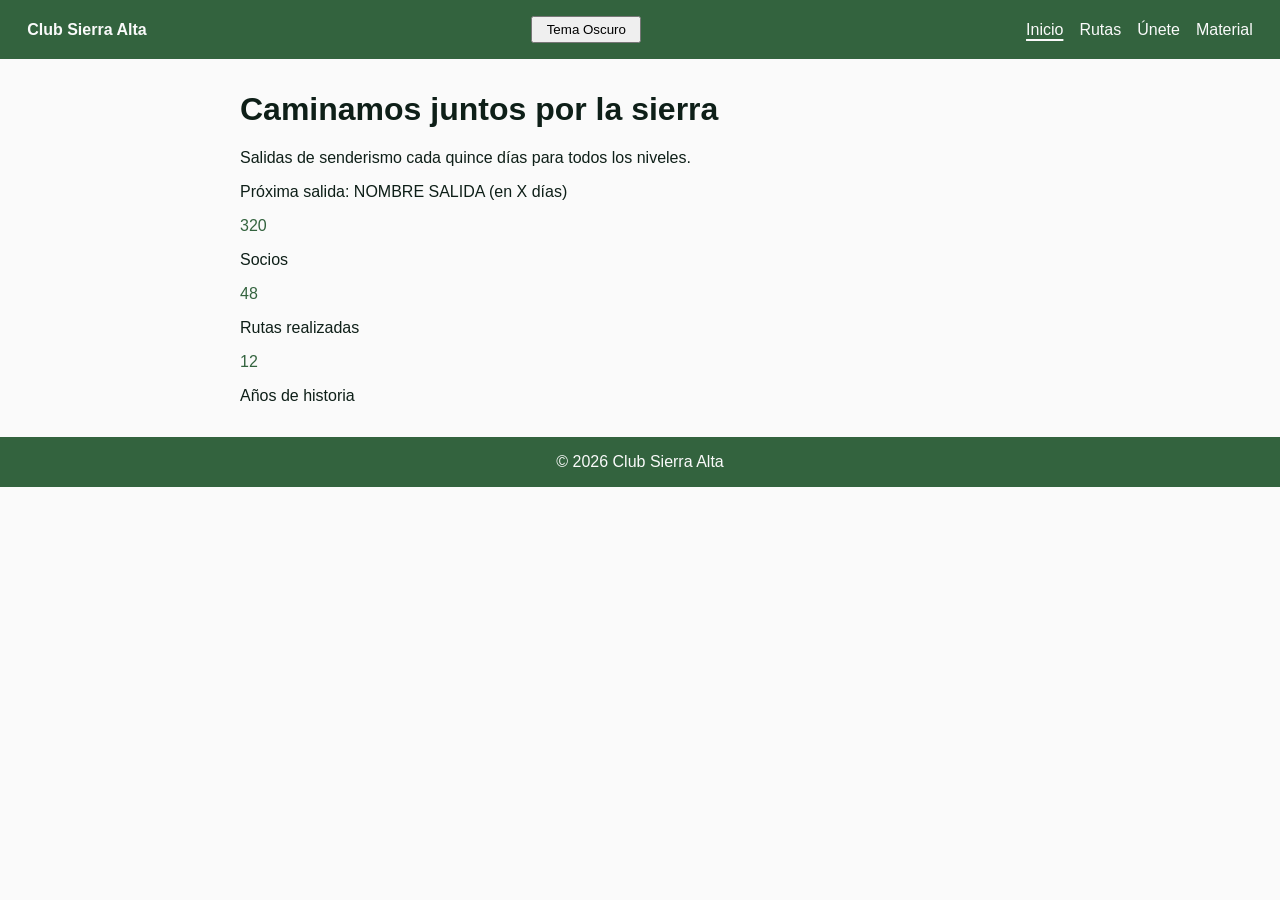
==== index.html @ 423f206a "Actualizacion html index Actualizo el html del index para que Carmen pueda hacer cosas" ====
<!DOCTYPE html>
<html lang="es">

<head>
  <meta charset="UTF-8">
  <meta name="viewport" content="width=device-width, initial-scale=1">
  <title>Index · Club Sierra Alta</title>
  <link rel="stylesheet" href="css/estilos.css">
</head>

<body>
  <header>
    <nav id="nav">
      <div id="tituloLink">
        <a href="index.html"><b>Club Sierra Alta</b></a>
      </div>
      <div>
        <button id="btnModo">Tema Oscuro</button>
      </div>
      <div id="navegacionDerecha">
        <a href="index.html" id="paginaActual">Inicio</a>
        <a href="rutas.html">Rutas</a>
        <a href="unete.html">Únete</a>
        <a href="material.html">Material</a>
      </div>
    </nav>
  </header>

<div class="container">
    <h1>Caminamos juntos por la sierra</h1>
    <p>Salidas de senderismo cada quince días para todos los niveles.</p>

    <p id="proxima-salida"><span>Próxima salida: NOMBRE SALIDA (en X días)</span></p>

    <div id="cifras-club">

      <div class="cifra-dato">
        <span class="numero">320</span>
        <p>Socios</p>
      </div>

      <div class="cifra-dato">
        <span class="numero">48</span>
        <p>Rutas realizadas</p>
      </div>

      <div class="cifra-dato">
        <span class="numero">12</span>
        <p>Años de historia</p>
      </div>
      
    </div>
  </div>

  <footer>
    <p id="textoFooter">© <span id="year">0</span> Club Sierra Alta</p>
  </footer>

  <script src=" js/main.js">
  </script>
</body>

</html>
---- css/estilos.css ----
:root {
    --color-principal: rgb(51, 99, 62);
    --color-blanco: rgb(250, 250, 250);
    --verde-oscuro: rgb(14, 31, 24);
}

body {
    font-family: Geneva, Verdana, sans-serif;
    color: var(--color-principal);
    margin: 0;
    background-color: var(--color-blanco)
}
.container {
    max-width: 800px;
    margin-left: auto;
    margin-right: auto;
    margin-top: 2em;
    margin-bottom: 2em;
}

nav {
    background-color: var(--color-principal);
    display: flex;
    justify-content: space-between;
    align-items: center;
    padding: 1em 1.7em;
}

a {
    text-decoration: none;
    color: var(--color-blanco)
}

#tituloLink {
    font-weight: bold;
}

#btnModo {
    padding: 0.3em 1em;
}
#btnModo:hover {
    cursor: pointer;
}

#navegacionDerecha {
    display: flex;
    gap: 1em;
}
#paginaActual {
    text-decoration: underline;
    text-decoration-thickness: 2px;
    text-underline-offset: 4px;
}

h1 {
    color: var(--verde-oscuro);
}

footer {
    background-color: var(--color-principal);
    color: var(--color-blanco);
    text-align: center;
    justify-content: center;
    align-items: center;
    bottom: 0;
}
#textoFooter {
    margin-bottom: 0;
    margin-top: 1em;
    padding: 1em;
    color: var(--color-blanco);
}

/*de la página de "ÚNETE"*/

#total {
    font-size: 1.3em;
    font-weight: bold;
}

#btnApuntarme {
    border: none;
    background-color: var(--color-principal);
    color: var(--color-blanco);
    padding: 0.5em 1em;
    border-radius: 6px;
}

/*Esto afecta también a la página "MATERIALES"*/
label {
    color: var(--verde-oscuro);
}

p {
    color: var(--verde-oscuro);
}

select, input {
    padding: 0.5em 1em;
    font-size: 1em;
}
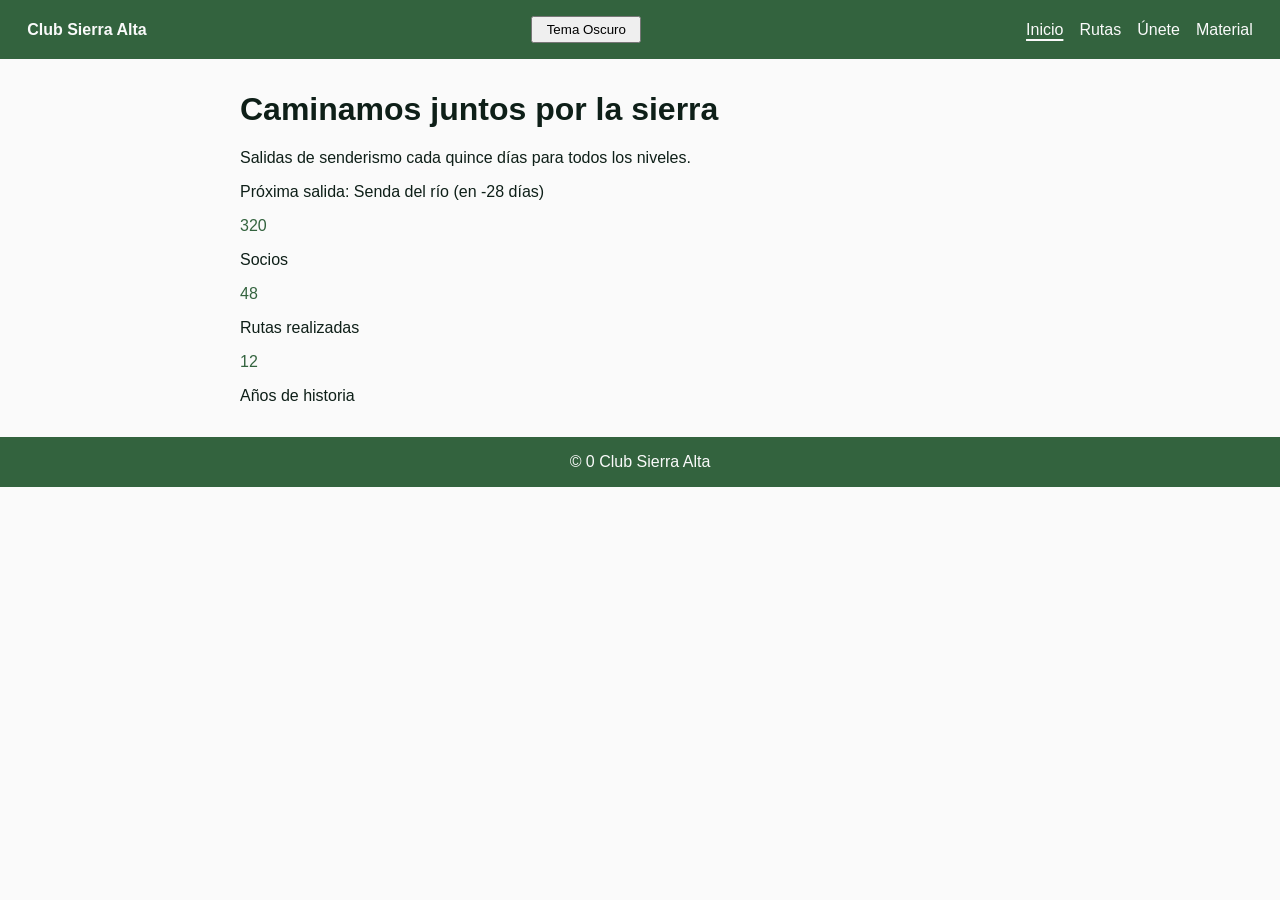
==== commit ffeccd86: "cambiando la ruta de los estilos para index" ====
--- a/index.html
+++ b/index.html
@@ -5,7 +5,7 @@
   <meta charset="UTF-8">
   <meta name="viewport" content="width=device-width, initial-scale=1">
   <title>Index · Club Sierra Alta</title>
-  <link rel="stylesheet" href="css/estilos.css">
+  <link rel="stylesheet" href="css/index.css">
 </head>
 
 <body>
@@ -30,7 +30,7 @@
     <h1>Caminamos juntos por la sierra</h1>
     <p>Salidas de senderismo cada quince días para todos los niveles.</p>
 
-    <p id="proxima-salida"><span>Próxima salida: NOMBRE SALIDA (en X días)</span></p>
+    <p id="proxima-salida"><span>Próxima salida: <span id="nombre-proxima-salida">NOMBRE SALIDA</span> (en <span id="dias-proxima-salida">X</span> días)</span></p>
 
     <div id="cifras-club">
 
@@ -56,7 +56,7 @@
     <p id="textoFooter">© <span id="year">0</span> Club Sierra Alta</p>
   </footer>
 
-  <script src=" js/main.js">
+  <script src="js/index.js">
   </script>
 </body>
 
--- a/css/index.css
+++ b/css/index.css
@@ -0,0 +1,192 @@
+.ruta {
+    max-width: 700px;
+    margin: 0 auto;
+    padding: 25px;
+    border-radius: 12px; 
+}
+ 
+h2 {
+    font-size: 18px;
+    font-weight: lighter;
+    letter-spacing: 1px;
+    font-weight: bold;
+    padding-right: 1px;
+    margin-top: 10px;
+}
+
+/*Uso grip para poner las sendas  en */
+.todo {
+    display: grid;
+    grid-template-columns: repeat(2, 1fr);
+    gap: 25px;
+}
+.pares {
+    display: contents;
+    margin-bottom: 25px;
+}
+
+/* uso de flex para poner h2 y select en linea*/
+.rutas {
+    display: flex;
+    justify-content: flex-start;
+    margin-bottom: 10px;
+    align-items: left;
+    gap: 15px;
+}
+#level {
+    width: 100px;
+    height: 40px;
+    padding-left: 5px;
+    font-weight: bold;
+    font-size: 18px;
+    border: 2px solid black;
+    border-radius: 5px;
+}
+.favoritos {
+    text-align: left;
+    margin-bottom: 10px;
+} 
+
+/* relativo a div sendas */
+.senda {
+    display: inline-block;
+    border: 0.5px solid rgb(204, 218, 209);
+    border-radius: 10px;
+    margin-right: 10px;
+    width: 300px;
+    padding-left: 10px;
+    padding-top: 15px;
+    padding-bottom: 15px;
+
+}
+.verde {
+    border-left: 8px solid forestgreen;
+}
+.rojo {
+    border-left: 8px solid red;
+}
+.amarilla {
+    border-left: 8px solid goldenrod;
+}
+
+h4 {
+    font-weight: bold;
+    font-size: 22px;
+    margin: 0px;
+    margin-bottom: 5px;
+    font-family:  Helvetica, sans-serif
+}
+
+.corazon {
+    display: inline-block;
+    border: 1px solid rgb(188, 207, 190);
+    width: 30px;
+    height: 30px;
+    text-align: center;
+    margin-top: 10px;
+    border-radius: 5px;
+    color: red;
+    font-size: 22px;
+}
+
+:root {
+    --color-principal: rgb(51, 99, 62);
+    --color-blanco: rgb(250, 250, 250);
+    --verde-oscuro: rgb(14, 31, 24);
+}
+
+body {
+    font-family: Geneva, Verdana, sans-serif;
+    color: var(--color-principal);
+    margin: 0;
+    background-color: var(--color-blanco)
+}
+.container {
+    max-width: 800px;
+    margin-left: auto;
+    margin-right: auto;
+    margin-top: 2em;
+    margin-bottom: 2em;
+}
+
+nav {
+    background-color: var(--color-principal);
+    display: flex;
+    justify-content: space-between;
+    align-items: center;
+    padding: 1em 1.7em;
+}
+
+a {
+    text-decoration: none;
+    color: var(--color-blanco)
+}
+
+#tituloLink {
+    font-weight: bold;
+}
+
+#btnModo {
+    padding: 0.3em 1em;
+}
+#btnModo:hover {
+    cursor: pointer;
+}
+
+#navegacionDerecha {
+    display: flex;
+    gap: 1em;
+}
+#paginaActual {
+    text-decoration: underline;
+    text-decoration-thickness: 2px;
+    text-underline-offset: 4px;
+}
+
+h1 {
+    color: var(--verde-oscuro);
+}
+
+footer {
+    background-color: var(--color-principal);
+    color: var(--color-blanco);
+    text-align: center;
+    justify-content: center;
+    align-items: center;
+    bottom: 0;
+}
+#textoFooter {
+    margin-bottom: 0;
+    margin-top: 1em;
+    padding: 1em;
+    color: var(--color-blanco);
+}
+
+/*de la página de "ÚNETE"*/
+
+#total {
+    font-size: 1.3em;
+    font-weight: bold;
+}
+
+#btnApuntarme {
+    border: none;
+    background-color: var(--color-principal);
+    color: var(--color-blanco);
+    padding: 0.5em 1em;
+    border-radius: 6px;
+}
+
+/*Esto afecta también a la página "MATERIALES"*/
+label {
+    color: var(--verde-oscuro);
+}
+
+p {
+    color: var(--verde-oscuro);
+}
+
+select, input {
+    padding: 0.5em 1em;
+    font-size: 1em;
+}
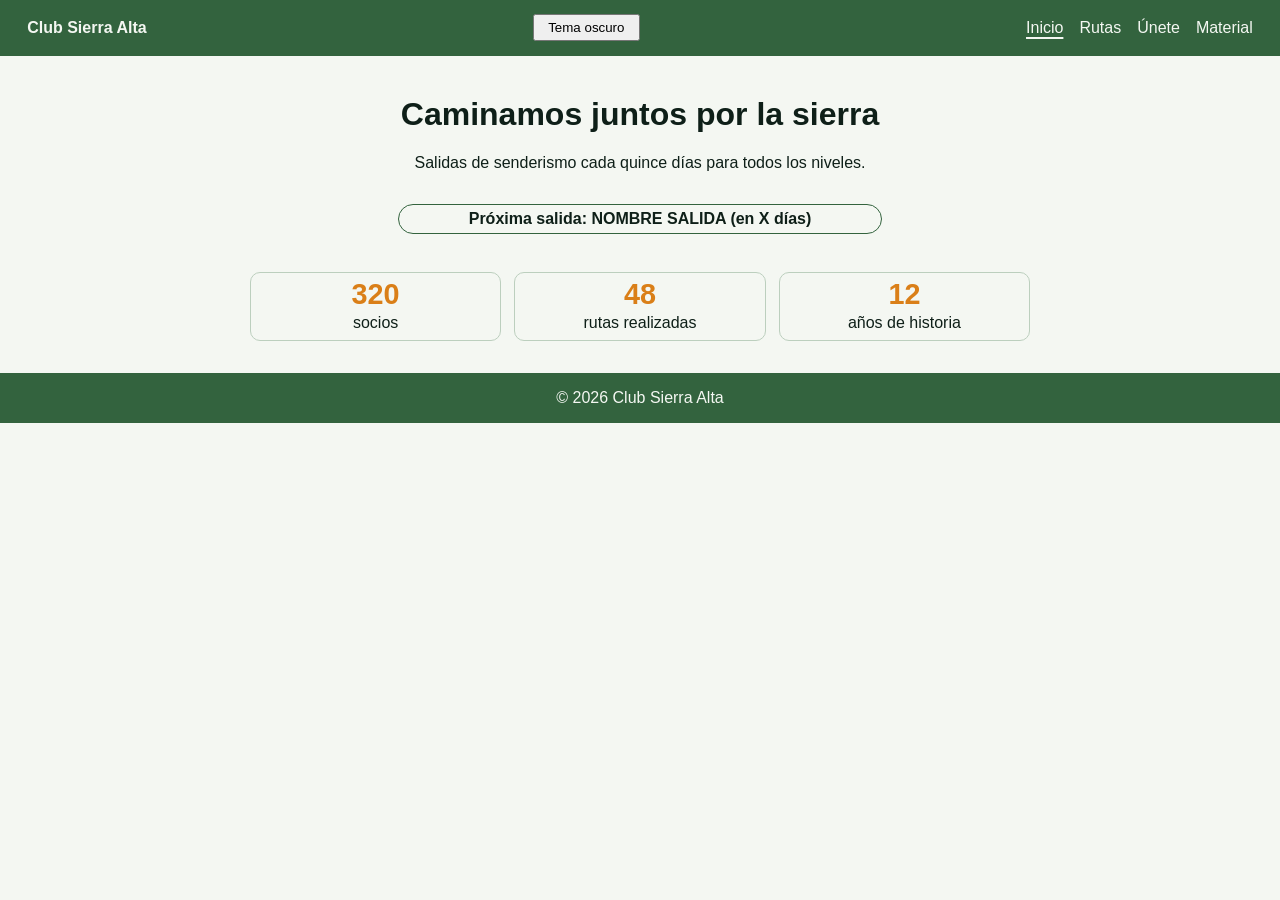
==== commit 27632314: "Add files via upload" ====
--- a/index.html
+++ b/index.html
@@ -5,7 +5,7 @@
   <meta charset="UTF-8">
   <meta name="viewport" content="width=device-width, initial-scale=1">
   <title>Index · Club Sierra Alta</title>
-  <link rel="stylesheet" href="css/index.css">
+  <link rel="stylesheet" href="css/estilos.css">
 </head>
 
 <body>
@@ -15,7 +15,7 @@
         <a href="index.html"><b>Club Sierra Alta</b></a>
       </div>
       <div>
-        <button id="btnModo">Tema Oscuro</button>
+        <button id="btnModo">Tema oscuro</button>
       </div>
       <div id="navegacionDerecha">
         <a href="index.html" id="paginaActual">Inicio</a>
@@ -27,26 +27,26 @@
   </header>
 
 <div class="container">
-    <h1>Caminamos juntos por la sierra</h1>
-    <p>Salidas de senderismo cada quince días para todos los niveles.</p>
+    <h1 style="text-align: center;">Caminamos juntos por la sierra</h1>
+    <p style="text-align: center;">Salidas de senderismo cada quince días para todos los niveles.</p>
 
-    <p id="proxima-salida"><span>Próxima salida: <span id="nombre-proxima-salida">NOMBRE SALIDA</span> (en <span id="dias-proxima-salida">X</span> días)</span></p>
+    <p id="proxima-salida"><span>Próxima salida: NOMBRE SALIDA (en X días)</span></p>
 
     <div id="cifras-club">
 
       <div class="cifra-dato">
         <span class="numero">320</span>
-        <p>Socios</p>
+        <p>socios</p>
       </div>
 
       <div class="cifra-dato">
         <span class="numero">48</span>
-        <p>Rutas realizadas</p>
+        <p>rutas realizadas</p>
       </div>
 
       <div class="cifra-dato">
         <span class="numero">12</span>
-        <p>Años de historia</p>
+        <p>años de historia</p>
       </div>
       
     </div>
@@ -56,8 +56,8 @@
     <p id="textoFooter">© <span id="year">0</span> Club Sierra Alta</p>
   </footer>
 
-  <script src="js/index.js">
-  </script>
+  <script src=" js/main.js"></script>
+  <script src="js/claroOscuro.js"></script>
 </body>
 
 </html>
--- a/css/estilos.css
+++ b/css/estilos.css
@@ -0,0 +1,251 @@
+:root {
+    --color-principal: rgb(51, 99, 62);
+    --color-blanco: rgb(244, 247, 242);
+    --verde-oscuro: rgb(14, 31, 24);
+    --naranja: rgb(218, 127, 24);
+}
+
+body {
+    font-family: Geneva, Verdana, sans-serif;
+    color: var(--color-principal);
+    margin: 0;
+    background-color: var(--color-blanco)
+}
+
+.container {
+    max-width: 800px;
+    margin-left: auto;
+    margin-right: auto;
+    margin-top: 2.5em;
+    margin-bottom: 2em;
+}
+
+/*Uso grip para poner las sendas  en */
+.todo {
+    margin: 1em 0;
+    width: 230px;
+    display: grid;
+    justify-items: left;
+    grid-template-columns: repeat(2, 1fr);
+    grid-template-rows: repeat(3, 1fr);
+    gap: 1em;
+}
+
+.pares {
+    display: contents;
+    margin-bottom: 25px;
+}
+
+/* relativo a div sendas */
+h3 {
+    color: var(--verde-oscuro);
+    font-weight: bolder;
+    margin: 0em;
+    font-size: 1.1em;
+}
+
+h4 {
+    color: var(--verde-oscuro);
+    margin: 0;
+}
+
+.senda {
+    display: inline-block;
+    border: 0.5px solid rgb(204, 218, 209);
+    border-radius: 10px;
+    width: 230px;
+    padding: 0.8em 1em;
+    background-color: white;
+}
+
+.verde {
+    border-left: 8px solid rgb(52, 148, 84);
+}
+
+.rojo {
+    border-left: 8px solid rgb(187, 44, 44);
+    ;
+}
+
+.amarilla {
+    border-left: 8px solid rgb(219, 177, 70);
+}
+
+.corazon {
+    display: inline-block;
+    border: 1px solid rgb(188, 207, 190);
+    width: 30px;
+    height: 30px;
+    text-align: center;
+    border-radius: 5px;
+    color: rgb(170, 23, 23);
+    font-size: 18px;
+    margin-top: 0.2em;
+    padding-top: 0.3em;
+}
+
+.corazon:hover {
+    cursor: pointer;
+}
+
+nav {
+    background-color: var(--color-principal);
+    display: flex;
+    flex-wrap: wrap;
+    justify-content: space-between;
+    align-items: center;
+    padding: 0.9em 1.7em;
+}
+
+a {
+    text-decoration: none;
+    color: var(--color-blanco)
+}
+
+#tituloLink {
+    font-weight: bold;
+}
+
+#btnModo {
+    padding: 0.3em 1em;
+}
+
+#btnModo:hover {
+    cursor: pointer;
+}
+
+#navegacionDerecha {
+    display: flex;
+    gap: 1em;
+}
+
+#paginaActual {
+    text-decoration: underline;
+    text-decoration-thickness: 2px;
+    text-underline-offset: 4px;
+}
+
+h1 {
+    color: var(--verde-oscuro);
+}
+
+footer {
+    background-color: var(--color-principal);
+    color: var(--color-blanco);
+    text-align: center;
+    justify-content: center;
+    align-items: center;
+    bottom: 0;
+}
+
+#textoFooter {
+    margin-bottom: 0;
+    margin-top: 1em;
+    padding: 1em;
+    color: var(--color-blanco);
+}
+
+/*de la página de "ÚNETE"*/
+
+#total {
+    font-size: 1.2em;
+    font-weight: bold;
+    margin-top: 1em;
+}
+
+#btnApuntarme {
+    border: none;
+    background-color: var(--color-principal);
+    color: var(--color-blanco);
+    padding: 0.5em 1em;
+    border-radius: 6px;
+    margin-top: 1.3em;
+}
+
+#btnApuntarme:hover {
+    cursor: pointer;
+}
+
+/*Esto afecta también a la página "MATERIALES"*/
+label {
+    color: var(--verde-oscuro);
+}
+
+p {
+    color: var(--verde-oscuro);
+    margin: 0.2em 0;
+}
+
+input {
+    padding: 0.5em 1em;
+    font-size: 1em;
+    margin: 0.5em 0;
+    min-width: 350px;
+}
+
+select {
+    padding: 0.5em 1em;
+    font-size: 1em;
+    margin: 0.5em 0;
+    min-width: 386px;
+}
+#plazas {
+    margin-bottom: 0.5em;
+}
+
+/*Estilos de INDEX*/
+
+#proxima-salida {
+    text-align: center;
+    border: 1px solid var(--color-principal);
+    border-radius: 20px;
+    font-weight: bold;
+    max-width: 450px;
+    padding: 0.3em 1em;
+    margin-left: auto;
+    margin-right: auto;
+    margin-top: 2em;
+    margin-bottom: 2.4em;
+}
+
+#cifras-club {
+    display: flex;
+    flex-wrap: wrap;
+    justify-content: center;
+    gap: 0.8em;
+}
+
+.cifra-dato {
+    display: flex;
+    flex-wrap: wrap;
+    flex-direction: column;
+    align-items: center;
+    justify-content: center;
+    flex-basis: 30%;
+    padding: 0.3em;
+    margin: 0;
+    border: 1px solid rgb(188, 207, 190);
+    border-radius: 10px;
+    text-align: center;
+}
+
+.numero {
+    font-size: 1.8em;
+    color: var(--naranja);
+    font-weight: bold;
+}
+
+@media screen and (max-width:600px) {
+    .container {
+        margin: 3em;
+    }
+
+    #cifras-club {
+        flex-direction: column;
+    }
+
+    .todo {
+        display: flex;
+        flex-direction: column;
+    }
+}
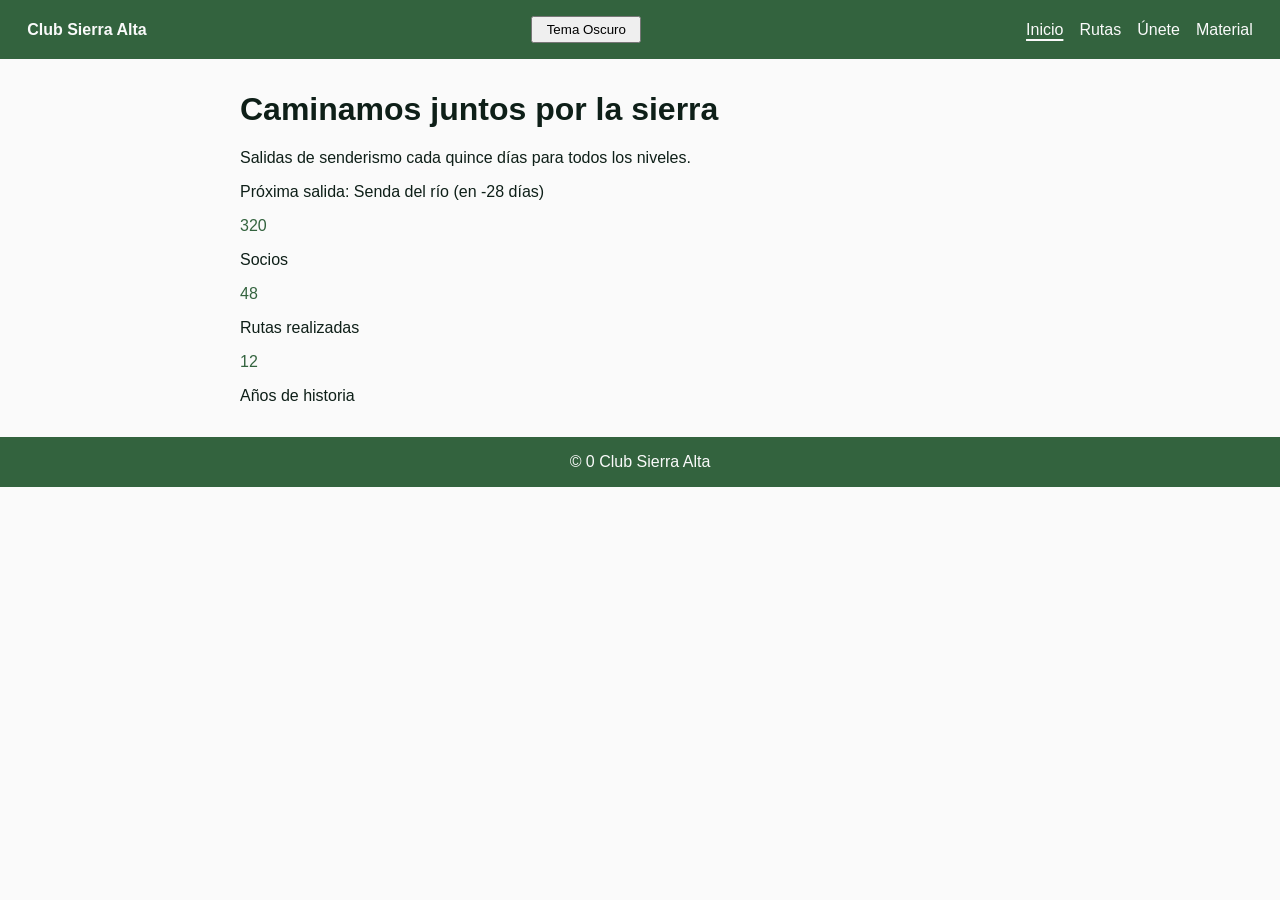
==== commit 43477f46: "mofificado  rutas  css ,html y js" ====
--- a/index.html
+++ b/index.html
@@ -5,7 +5,7 @@
   <meta charset="UTF-8">
   <meta name="viewport" content="width=device-width, initial-scale=1">
   <title>Index · Club Sierra Alta</title>
-  <link rel="stylesheet" href="css/estilos.css">
+  <link rel="stylesheet" href="css/index.css">
 </head>
 
 <body>
@@ -15,7 +15,7 @@
         <a href="index.html"><b>Club Sierra Alta</b></a>
       </div>
       <div>
-        <button id="btnModo">Tema oscuro</button>
+        <button id="btnModo">Tema Oscuro</button>
       </div>
       <div id="navegacionDerecha">
         <a href="index.html" id="paginaActual">Inicio</a>
@@ -27,26 +27,26 @@
   </header>
 
 <div class="container">
-    <h1 style="text-align: center;">Caminamos juntos por la sierra</h1>
-    <p style="text-align: center;">Salidas de senderismo cada quince días para todos los niveles.</p>
+    <h1>Caminamos juntos por la sierra</h1>
+    <p>Salidas de senderismo cada quince días para todos los niveles.</p>
 
-    <p id="proxima-salida"><span>Próxima salida: NOMBRE SALIDA (en X días)</span></p>
+    <p id="proxima-salida"><span>Próxima salida: <span id="nombre-proxima-salida">NOMBRE SALIDA</span> (en <span id="dias-proxima-salida">X</span> días)</span></p>
 
     <div id="cifras-club">
 
       <div class="cifra-dato">
         <span class="numero">320</span>
-        <p>socios</p>
+        <p>Socios</p>
       </div>
 
       <div class="cifra-dato">
         <span class="numero">48</span>
-        <p>rutas realizadas</p>
+        <p>Rutas realizadas</p>
       </div>
 
       <div class="cifra-dato">
         <span class="numero">12</span>
-        <p>años de historia</p>
+        <p>Años de historia</p>
       </div>
       
     </div>
@@ -56,8 +56,8 @@
     <p id="textoFooter">© <span id="year">0</span> Club Sierra Alta</p>
   </footer>
 
-  <script src=" js/main.js"></script>
-  <script src="js/claroOscuro.js"></script>
+  <script src="js/index.js">
+  </script>
 </body>
 
 </html>
--- a/css/index.css
+++ b/css/index.css
@@ -0,0 +1,192 @@
+.ruta {
+    max-width: 700px;
+    margin: 0 auto;
+    padding: 25px;
+    border-radius: 12px; 
+}
+ 
+h2 {
+    font-size: 18px;
+    font-weight: lighter;
+    letter-spacing: 1px;
+    font-weight: bold;
+    padding-right: 1px;
+    margin-top: 10px;
+}
+
+/*Uso grip para poner las sendas  en */
+.todo {
+    display: grid;
+    grid-template-columns: repeat(2, 1fr);
+    gap: 25px;
+}
+.pares {
+    display: contents;
+    margin-bottom: 25px;
+}
+
+/* uso de flex para poner h2 y select en linea*/
+.rutas {
+    display: flex;
+    justify-content: flex-start;
+    margin-bottom: 10px;
+    align-items: left;
+    gap: 15px;
+}
+#level {
+    width: 100px;
+    height: 40px;
+    padding-left: 5px;
+    font-weight: bold;
+    font-size: 18px;
+    border: 2px solid black;
+    border-radius: 5px;
+}
+.favoritos {
+    text-align: left;
+    margin-bottom: 10px;
+} 
+
+/* relativo a div sendas */
+.senda {
+    display: inline-block;
+    border: 0.5px solid rgb(204, 218, 209);
+    border-radius: 10px;
+    margin-right: 10px;
+    width: 300px;
+    padding-left: 10px;
+    padding-top: 15px;
+    padding-bottom: 15px;
+
+}
+.verde {
+    border-left: 8px solid forestgreen;
+}
+.rojo {
+    border-left: 8px solid red;
+}
+.amarilla {
+    border-left: 8px solid goldenrod;
+}
+
+h4 {
+    font-weight: bold;
+    font-size: 22px;
+    margin: 0px;
+    margin-bottom: 5px;
+    font-family:  Helvetica, sans-serif
+}
+
+.corazon {
+    display: inline-block;
+    border: 1px solid rgb(188, 207, 190);
+    width: 30px;
+    height: 30px;
+    text-align: center;
+    margin-top: 10px;
+    border-radius: 5px;
+    color: red;
+    font-size: 22px;
+}
+
+:root {
+    --color-principal: rgb(51, 99, 62);
+    --color-blanco: rgb(250, 250, 250);
+    --verde-oscuro: rgb(14, 31, 24);
+}
+
+body {
+    font-family: Geneva, Verdana, sans-serif;
+    color: var(--color-principal);
+    margin: 0;
+    background-color: var(--color-blanco)
+}
+.container {
+    max-width: 800px;
+    margin-left: auto;
+    margin-right: auto;
+    margin-top: 2em;
+    margin-bottom: 2em;
+}
+
+nav {
+    background-color: var(--color-principal);
+    display: flex;
+    justify-content: space-between;
+    align-items: center;
+    padding: 1em 1.7em;
+}
+
+a {
+    text-decoration: none;
+    color: var(--color-blanco)
+}
+
+#tituloLink {
+    font-weight: bold;
+}
+
+#btnModo {
+    padding: 0.3em 1em;
+}
+#btnModo:hover {
+    cursor: pointer;
+}
+
+#navegacionDerecha {
+    display: flex;
+    gap: 1em;
+}
+#paginaActual {
+    text-decoration: underline;
+    text-decoration-thickness: 2px;
+    text-underline-offset: 4px;
+}
+
+h1 {
+    color: var(--verde-oscuro);
+}
+
+footer {
+    background-color: var(--color-principal);
+    color: var(--color-blanco);
+    text-align: center;
+    justify-content: center;
+    align-items: center;
+    bottom: 0;
+}
+#textoFooter {
+    margin-bottom: 0;
+    margin-top: 1em;
+    padding: 1em;
+    color: var(--color-blanco);
+}
+
+/*de la página de "ÚNETE"*/
+
+#total {
+    font-size: 1.3em;
+    font-weight: bold;
+}
+
+#btnApuntarme {
+    border: none;
+    background-color: var(--color-principal);
+    color: var(--color-blanco);
+    padding: 0.5em 1em;
+    border-radius: 6px;
+}
+
+/*Esto afecta también a la página "MATERIALES"*/
+label {
+    color: var(--verde-oscuro);
+}
+
+p {
+    color: var(--verde-oscuro);
+}
+
+select, input {
+    padding: 0.5em 1em;
+    font-size: 1em;
+}
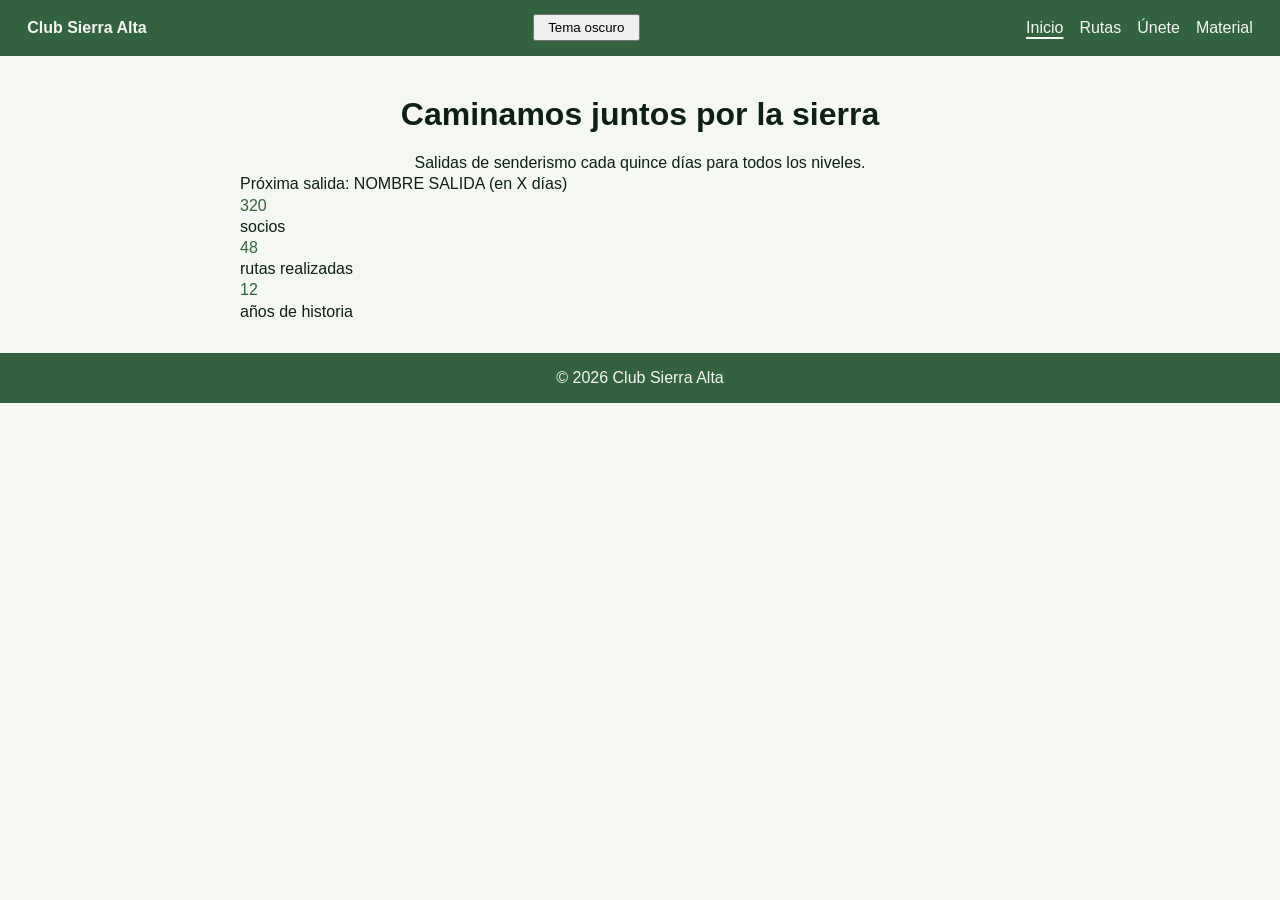
==== commit a4191758: "Merge branch 'carmen'" ====
--- a/index.html
+++ b/index.html
@@ -15,7 +15,7 @@
         <a href="index.html"><b>Club Sierra Alta</b></a>
       </div>
       <div>
-        <button id="btnModo">Tema Oscuro</button>
+        <button id="btnModo">Tema oscuro</button>
       </div>
       <div id="navegacionDerecha">
         <a href="index.html" id="paginaActual">Inicio</a>
@@ -27,26 +27,26 @@
   </header>
 
 <div class="container">
-    <h1>Caminamos juntos por la sierra</h1>
-    <p>Salidas de senderismo cada quince días para todos los niveles.</p>
+    <h1 style="text-align: center;">Caminamos juntos por la sierra</h1>
+    <p style="text-align: center;">Salidas de senderismo cada quince días para todos los niveles.</p>
 
-    <p id="proxima-salida"><span>Próxima salida: <span id="nombre-proxima-salida">NOMBRE SALIDA</span> (en <span id="dias-proxima-salida">X</span> días)</span></p>
+    <p id="proxima-salida"><span>Próxima salida: NOMBRE SALIDA (en X días)</span></p>
 
     <div id="cifras-club">
 
       <div class="cifra-dato">
         <span class="numero">320</span>
-        <p>Socios</p>
+        <p>socios</p>
       </div>
 
       <div class="cifra-dato">
         <span class="numero">48</span>
-        <p>Rutas realizadas</p>
+        <p>rutas realizadas</p>
       </div>
 
       <div class="cifra-dato">
         <span class="numero">12</span>
-        <p>Años de historia</p>
+        <p>años de historia</p>
       </div>
       
     </div>
@@ -56,8 +56,8 @@
     <p id="textoFooter">© <span id="year">0</span> Club Sierra Alta</p>
   </footer>
 
-  <script src="js/index.js">
-  </script>
+  <script src=" js/main.js"></script>
+  <script src="js/claroOscuro.js"></script>
 </body>
 
 </html>
--- a/css/index.css
+++ b/css/index.css
@@ -91,8 +91,9 @@
 
 :root {
     --color-principal: rgb(51, 99, 62);
-    --color-blanco: rgb(250, 250, 250);
+    --color-blanco: rgb(244, 247, 242);
     --verde-oscuro: rgb(14, 31, 24);
+    --naranja: rgb(218, 127, 24);
 }
 
 body {
@@ -101,20 +102,90 @@
     margin: 0;
     background-color: var(--color-blanco)
 }
+
 .container {
     max-width: 800px;
     margin-left: auto;
     margin-right: auto;
-    margin-top: 2em;
+    margin-top: 2.5em;
     margin-bottom: 2em;
+}
+
+/*Uso grip para poner las sendas  en */
+.todo {
+    margin: 1em 0;
+    width: 230px;
+    display: grid;
+    justify-items: left;
+    grid-template-columns: repeat(2, 1fr);
+    grid-template-rows: repeat(3, 1fr);
+    gap: 1em;
+}
+
+.pares {
+    display: contents;
+    margin-bottom: 25px;
+}
+
+/* relativo a div sendas */
+h3 {
+    color: var(--verde-oscuro);
+    font-weight: bolder;
+    margin: 0em;
+    font-size: 1.1em;
+}
+
+h4 {
+    color: var(--verde-oscuro);
+    margin: 0;
+}
+
+.senda {
+    display: inline-block;
+    border: 0.5px solid rgb(204, 218, 209);
+    border-radius: 10px;
+    width: 230px;
+    padding: 0.8em 1em;
+    background-color: white;
+}
+
+.verde {
+    border-left: 8px solid rgb(52, 148, 84);
+}
+
+.rojo {
+    border-left: 8px solid rgb(187, 44, 44);
+    ;
+}
+
+.amarilla {
+    border-left: 8px solid rgb(219, 177, 70);
+}
+
+.corazon {
+    display: inline-block;
+    border: 1px solid rgb(188, 207, 190);
+    width: 30px;
+    height: 30px;
+    text-align: center;
+    border-radius: 5px;
+    color: rgb(170, 23, 23);
+    font-size: 18px;
+    margin-top: 0.2em;
+    padding-top: 0.3em;
+}
+
+.corazon:hover {
+    cursor: pointer;
 }
 
 nav {
     background-color: var(--color-principal);
     display: flex;
+    flex-wrap: wrap;
     justify-content: space-between;
     align-items: center;
-    padding: 1em 1.7em;
+    padding: 0.9em 1.7em;
 }
 
 a {
@@ -129,6 +200,7 @@
 #btnModo {
     padding: 0.3em 1em;
 }
+
 #btnModo:hover {
     cursor: pointer;
 }
@@ -137,6 +209,7 @@
     display: flex;
     gap: 1em;
 }
+
 #paginaActual {
     text-decoration: underline;
     text-decoration-thickness: 2px;
@@ -155,6 +228,7 @@
     align-items: center;
     bottom: 0;
 }
+
 #textoFooter {
     margin-bottom: 0;
     margin-top: 1em;
@@ -165,8 +239,9 @@
 /*de la página de "ÚNETE"*/
 
 #total {
-    font-size: 1.3em;
-    font-weight: bold;
+    font-size: 1.2em;
+    font-weight: bold;
+    margin-top: 1em;
 }
 
 #btnApuntarme {
@@ -175,6 +250,11 @@
     color: var(--color-blanco);
     padding: 0.5em 1em;
     border-radius: 6px;
+    margin-top: 1.3em;
+}
+
+#btnApuntarme:hover {
+    cursor: pointer;
 }
 
 /*Esto afecta también a la página "MATERIALES"*/
@@ -184,9 +264,17 @@
 
 p {
     color: var(--verde-oscuro);
-}
-
-select, input {
+    margin: 0.2em 0;
+}
+
+input {
     padding: 0.5em 1em;
     font-size: 1em;
-}
+    margin: 0.5em 0;
+    min-width: 350px;
+}
+
+select {
+    padding: 0.5em 1em;
+    font-size: 1em;
+}
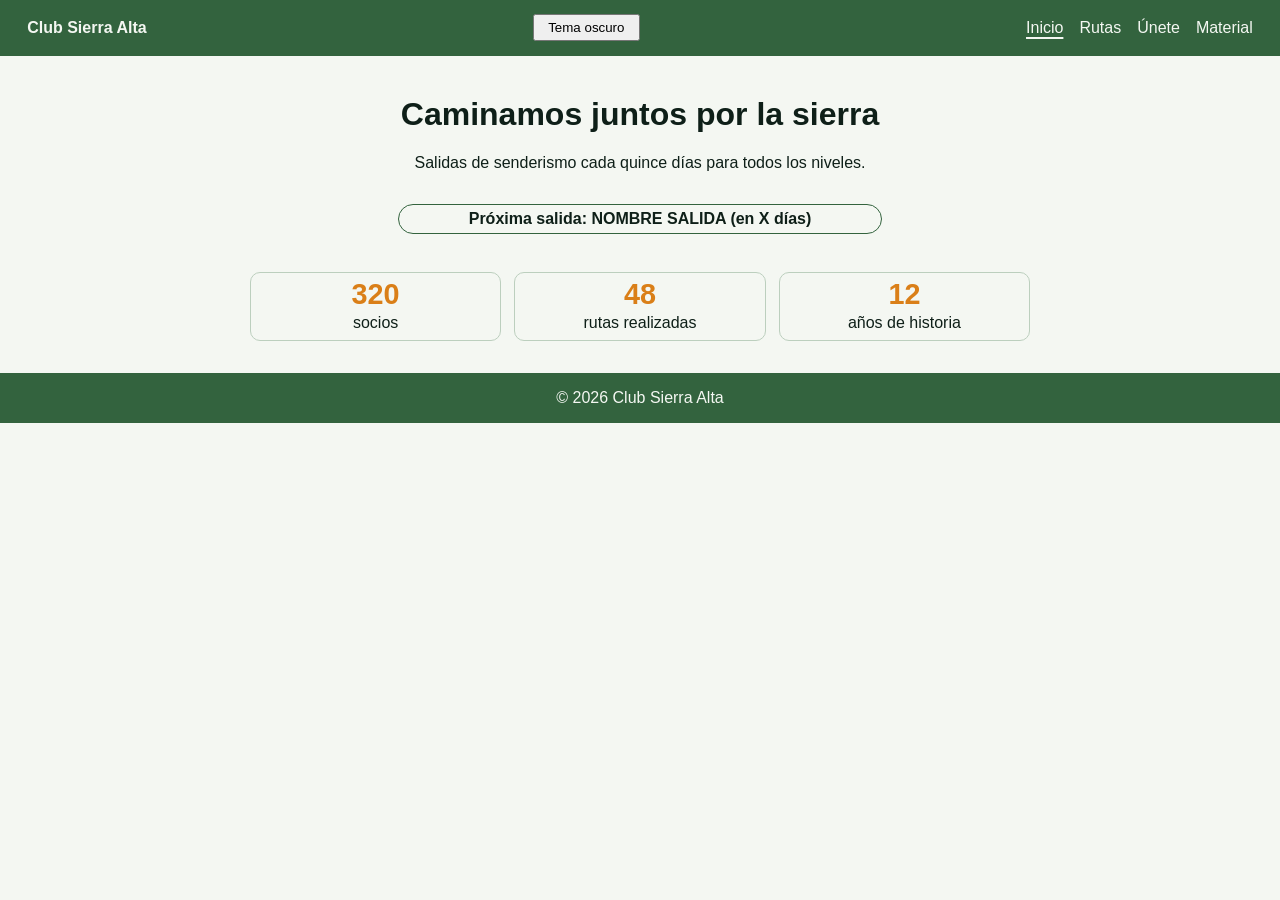
==== commit 686b88f2: "Merge remote-tracking branch 'origin/ruben'" ====
--- a/index.html
+++ b/index.html
@@ -30,7 +30,7 @@
     <h1 style="text-align: center;">Caminamos juntos por la sierra</h1>
     <p style="text-align: center;">Salidas de senderismo cada quince días para todos los niveles.</p>
 
-    <p id="proxima-salida"><span>Próxima salida: NOMBRE SALIDA (en X días)</span></p>
+    <p id="proxima-salida"><span>Próxima salida: <span id="nombre-proxima-salida">NOMBRE SALIDA</span> (en <span id="dias-proxima-salida">X</span> días)</span></p>
 
     <div id="cifras-club">
 
--- a/css/index.css
+++ b/css/index.css
@@ -4,7 +4,7 @@
     padding: 25px;
     border-radius: 12px; 
 }
- 
+
 h2 {
     font-size: 18px;
     font-weight: lighter;
@@ -276,5 +276,68 @@
 
 select {
     padding: 0.5em 1em;
+
     font-size: 1em;
+    margin: 0.5em 0;
+    min-width: 386px;
+}
+#plazas {
+    margin-bottom: 0.5em;
+}
+
+/*Estilos de INDEX*/
+
+#proxima-salida {
+    text-align: center;
+    border: 1px solid var(--color-principal);
+    border-radius: 20px;
+    font-weight: bold;
+    max-width: 450px;
+    padding: 0.3em 1em;
+    margin-left: auto;
+    margin-right: auto;
+    margin-top: 2em;
+    margin-bottom: 2.4em;
+}
+
+#cifras-club {
+    display: flex;
+    flex-wrap: wrap;
+    justify-content: center;
+    gap: 0.8em;
+}
+
+.cifra-dato {
+    display: flex;
+    flex-wrap: wrap;
+    flex-direction: column;
+    align-items: center;
+    justify-content: center;
+    flex-basis: 30%;
+    padding: 0.3em;
+    margin: 0;
+    border: 1px solid rgb(188, 207, 190);
+    border-radius: 10px;
+    text-align: center;
+}
+
+.numero {
+    font-size: 1.8em;
+    color: var(--naranja);
+    font-weight: bold;
+}
+
+@media screen and (max-width:600px) {
+    .container {
+        margin: 3em;
+    }
+
+    #cifras-club {
+        flex-direction: column;
+    }
+
+    .todo {
+        display: flex;
+        flex-direction: column;
+    }
 }
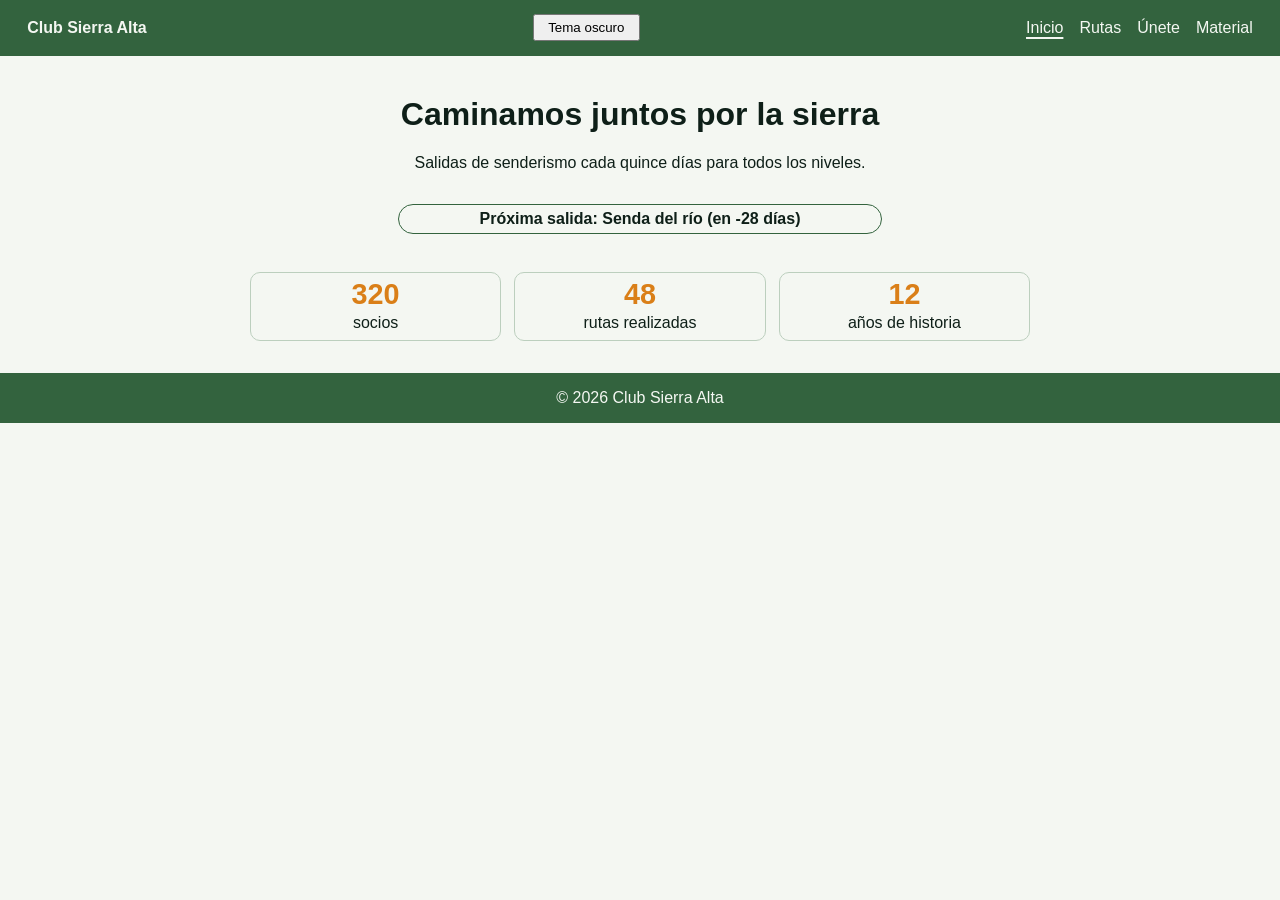
==== commit 1180f692: "Update index.html Actualizado link para el archivo index.js, estaba mal enrutado" ====
--- a/index.html
+++ b/index.html
@@ -56,7 +56,7 @@
     <p id="textoFooter">© <span id="year">0</span> Club Sierra Alta</p>
   </footer>
 
-  <script src=" js/main.js"></script>
+  <script src="js/index.js"></script>
   <script src="js/claroOscuro.js"></script>
 </body>
 
